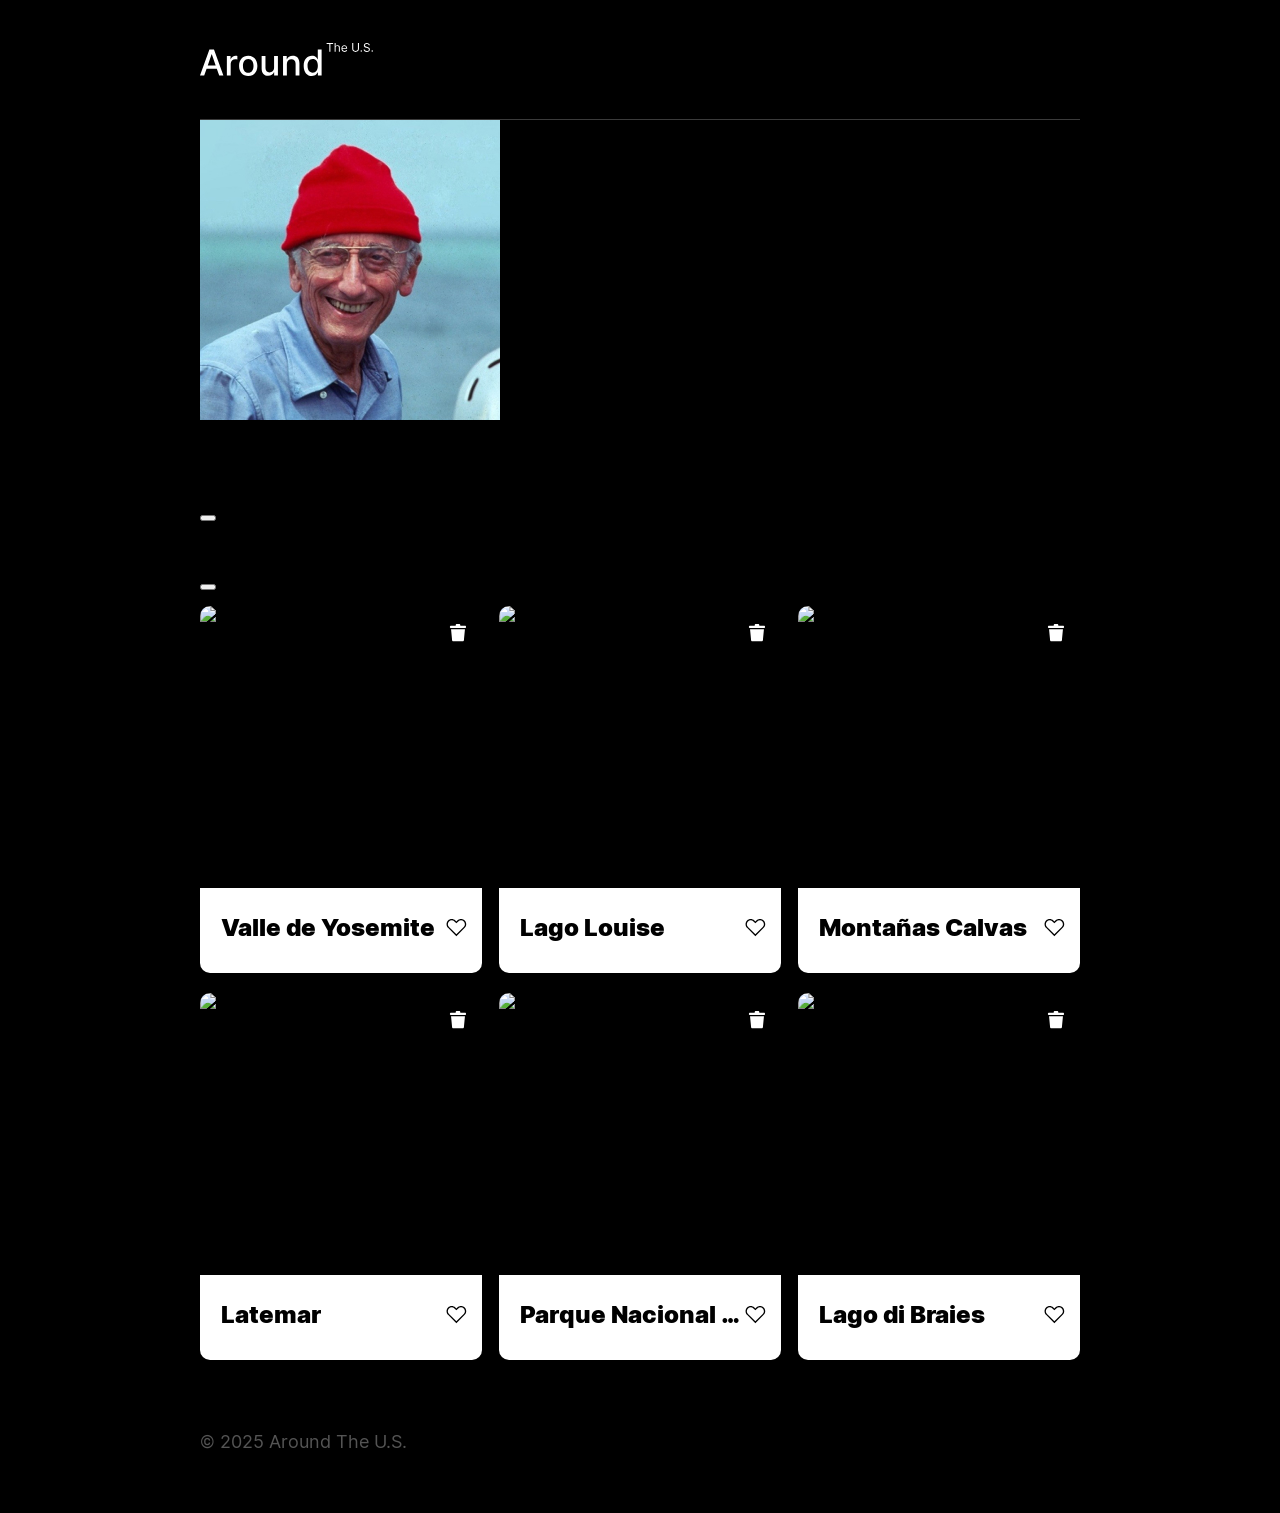
==== index.html @ 7a7fa713 "Initial commit" ====
<!DOCTYPE html>
<html lang="es">
  <head>
    <meta charset="UTF-8" />
    <meta content="width=device-width, initial-scale=1.0" name="viewport" />
    <meta content="ie=edge" http-equiv="X-UA-Compatible" />
    <title>Around The U.S.</title>
    <link href="./pages/index.css" rel="stylesheet" />
  </head>
  <body class="page">
    <div class="page__content">
      <header class="header page__section">
        <img
          alt="Logotipo Around The U.S."
          class="logo header__logo"
          src="./images/logo.svg"
        />
      </header>
      <main class="content">
        <section class="profile page__section">
          <img class="profile__image" src="./images/avatar.jpg" alt="Avatar" />
          <div class="profile__info">
            <h1 class="profile__title">Jacques Cousteau</h1>
            <button
              aria-label="Editar perfil"
              class="profile__edit-button"
              type="button"
            ></button>
            <p class="profile__description">Explorador</p>
          </div>
          <button
            aria-label="Agregar tarjeta"
            class="profile__add-button"
            type="button"
          ></button>
        </section>
        <section class="cards page__section">
          <ul class="cards__list">
            <li class="card">
              <img
                class="card__image"
                src="https://practicum-content.s3.us-west-1.amazonaws.com/web-code/moved_yosemite.jpg"
                alt="Valle de Yosemite"
              />
              <button
                aria-label="Eliminar tarjeta"
                class="card__delete-button"
                type="button"
              ></button>
              <div class="card__description">
                <h2 class="card__title">Valle de Yosemite</h2>
                <button
                  aria-label="Botón Me gusta"
                  class="card__like-button"
                  type="button"
                ></button>
              </div>
            </li>
            <li class="card">
              <img
                class="card__image"
                src="https://practicum-content.s3.us-west-1.amazonaws.com/web-code/moved_lake-louise.jpg"
                alt="Lago Louise"
              />
              <button
                aria-label="Eliminar tarjeta"
                class="card__delete-button"
                type="button"
              ></button>
              <div class="card__description">
                <h2 class="card__title">Lago Louise</h2>
                <button
                  aria-label="Botón Me gusta"
                  class="card__like-button"
                  type="button"
                ></button>
              </div>
            </li>
            <li class="card">
              <img
                class="card__image"
                src="https://practicum-content.s3.us-west-1.amazonaws.com/web-code/moved_bald-mountains.jpg"
                alt="Montañas Calvas"
              />
              <button
                aria-label="Eliminar tarjeta"
                class="card__delete-button"
                type="button"
              ></button>
              <div class="card__description">
                <h2 class="card__title">Montañas Calvas</h2>
                <button
                  aria-label="Botón Me gusta"
                  class="card__like-button"
                  type="button"
                ></button>
              </div>
            </li>
            <li class="card">
              <img
                class="card__image"
                src="https://practicum-content.s3.us-west-1.amazonaws.com/web-code/moved_latemar.jpg"
                alt="Latemar"
              />
              <button
                aria-label="Eliminar tarjeta"
                class="card__delete-button"
                type="button"
              ></button>
              <div class="card__description">
                <h2 class="card__title">Latemar</h2>
                <button
                  aria-label="Botón Me gusta"
                  class="card__like-button"
                  type="button"
                ></button>
              </div>
            </li>
            <li class="card">
              <img
                class="card__image"
                src="https://practicum-content.s3.us-west-1.amazonaws.com/web-code/moved_vanoise.jpg"
                alt="Parque Nacional de la Vanoise"
              />
              <button
                aria-label="Eliminar tarjeta"
                class="card__delete-button"
                type="button"
              ></button>
              <div class="card__description">
                <h2 class="card__title">Parque Nacional de la Vanoise</h2>
                <button
                  aria-label="Botón Me gusta"
                  class="card__like-button"
                  type="button"
                ></button>
              </div>
            </li>
            <li class="card">
              <img
                class="card__image"
                src="https://practicum-content.s3.us-west-1.amazonaws.com/web-code/moved_lago.jpg"
                alt="Lago di Braies"
              />
              <button
                aria-label="Eliminar tarjeta"
                class="card__delete-button"
                type="button"
              ></button>
              <div class="card__description">
                <h2 class="card__title">Lago di Braies</h2>
                <button
                  aria-label="Botón Me gusta"
                  class="card__like-button"
                  type="button"
                ></button>
              </div>
            </li>
          </ul>
        </section>
      </main>
      <footer class="footer page__section">
        <p class="footer__copyright">© 2025 Around The U.S.</p>
      </footer>
      <div class="popup" id="edit-popup">
        <div class="popup__content">
          <button
            aria-label="Cerrar ventana emergente"
            class="popup__close"
            type="button"
          ></button>
          <h3 class="popup__title">Editar perfil</h3>
          <form class="popup__form" id="edit-profile-form">
            <input
              class="popup__input popup__input_type_name"
              name="name"
              placeholder="Nombre"
              type="text"
            />
            <input
              class="popup__input popup__input_type_description"
              name="description"
              placeholder="Acerca de mí"
              type="text"
            />
            <button class="button popup__button" type="submit">Guardar</button>
          </form>
        </div>
      </div>
      <div class="popup" id="new-card-popup">
        <div class="popup__content">
          <button
            aria-label="Cerrar ventana emergente"
            class="popup__close"
            type="button"
          ></button>
          <h3 class="popup__title">Nuevo lugar</h3>
          <form class="popup__form" id="new-card-form">
            <input
              class="popup__input popup__input_type_card-name"
              name="place-name"
              placeholder="Título"
              required
              type="text"
            />
            <input
              class="popup__input popup__input_type_url"
              name="link"
              placeholder="Enlace a la imagen"
              required
              type="url"
            />
            <button class="button popup__button" type="submit">Crear</button>
          </form>
        </div>
      </div>
      <div class="popup" id="image-popup">
        <div class="popup__content popup__content_content_image">
          <button
            aria-label="Cerrar ventana emergente"
            class="popup__close"
            type="button"
          ></button>
          <img alt="" class="popup__image" src="#" />
          <p class="popup__caption"></p>
        </div>
      </div>
    </div>
  </body>
</html>
---- pages/index.css ----
@import url("../vendor/normalize.css");
@import url("../vendor/fonts.css");

@import url("../blocks/page.css");
@import url("../blocks/header.css");
@import url("../blocks/content.css");
@import url("../blocks/footer.css");
@import url("../blocks/profile.css");
@import url("../blocks/cards.css");
@import url("../blocks/card.css");
@import url("../blocks/popup.css");
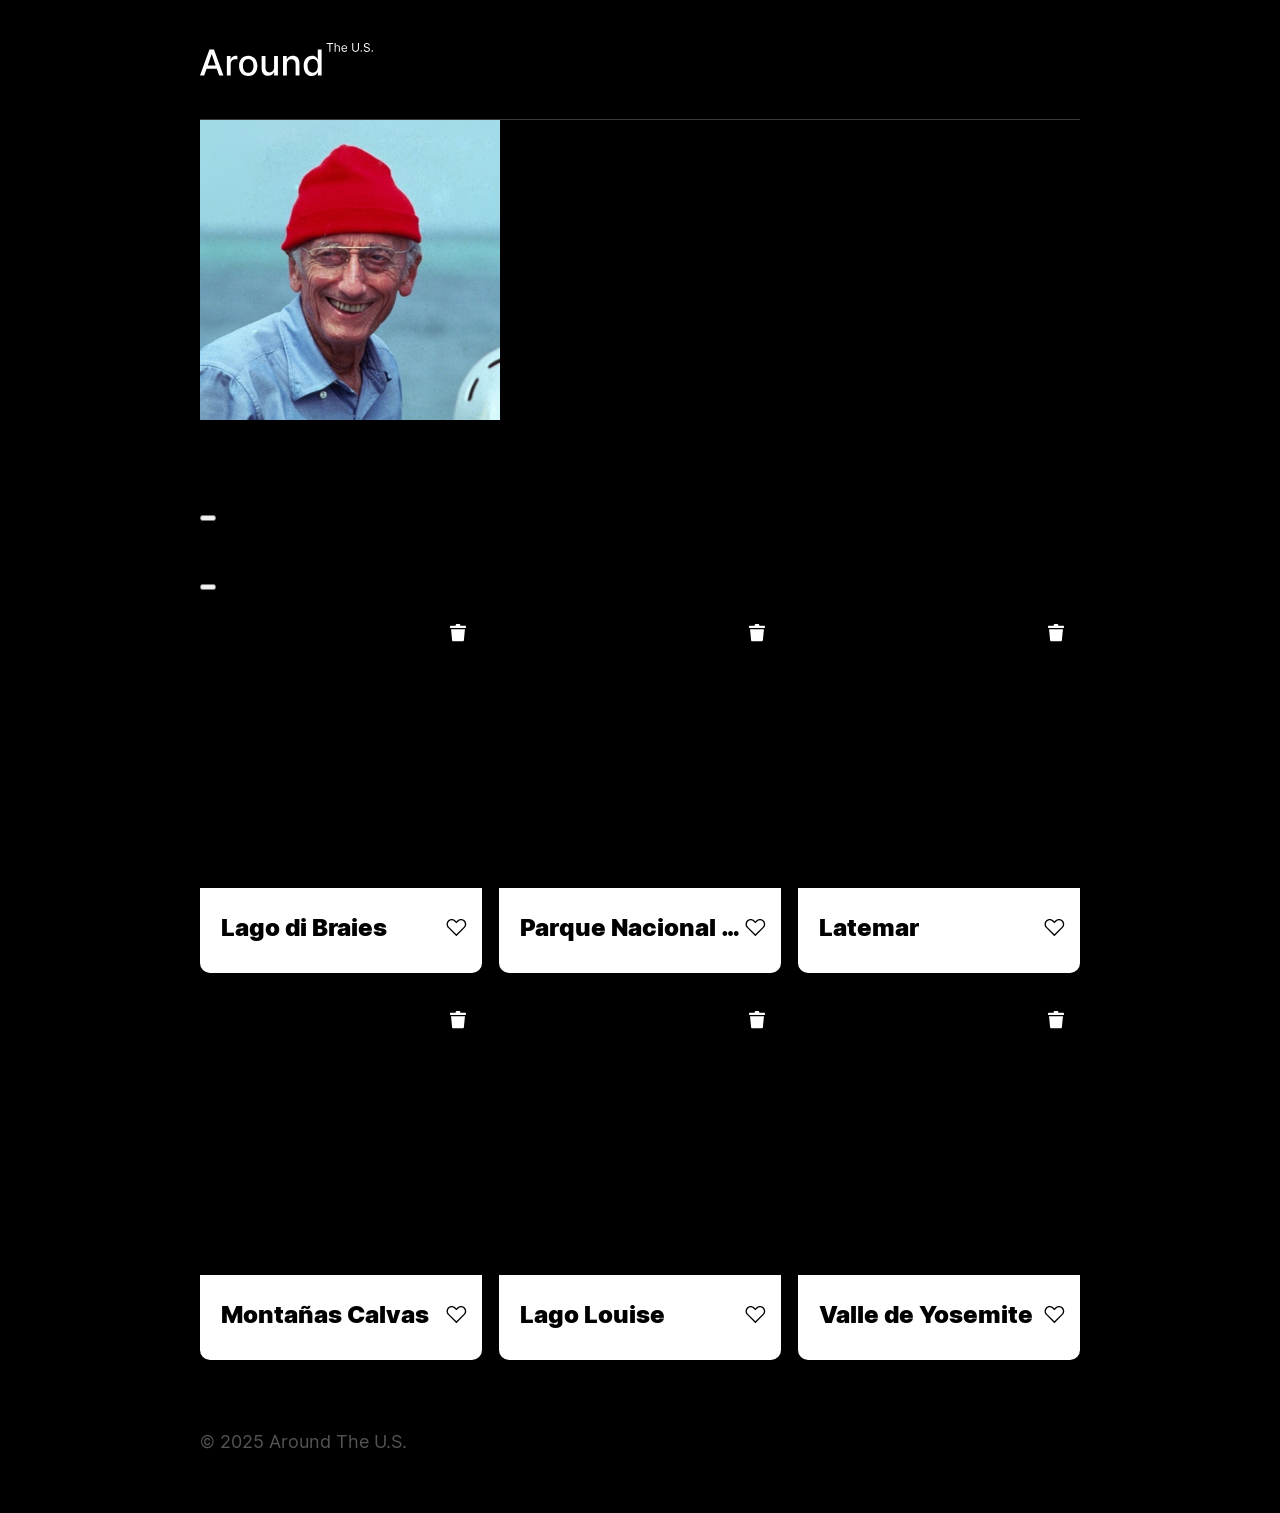
==== commit 8d2a1b87: "Se agrega funcionalidad con JS para interacción con cards" ====
--- a/index.html
+++ b/index.html
@@ -36,126 +36,28 @@
         </section>
         <section class="cards page__section">
           <ul class="cards__list">
-            <li class="card">
-              <img
-                class="card__image"
-                src="https://practicum-content.s3.us-west-1.amazonaws.com/web-code/moved_yosemite.jpg"
-                alt="Valle de Yosemite"
-              />
-              <button
-                aria-label="Eliminar tarjeta"
-                class="card__delete-button"
-                type="button"
-              ></button>
-              <div class="card__description">
-                <h2 class="card__title">Valle de Yosemite</h2>
+            <template id="template-card">
+              <li class="card">
+                <img
+                  class="card__image"
+                  src=""
+                  alt=""
+                />
                 <button
-                  aria-label="Botón Me gusta"
-                  class="card__like-button"
+                  aria-label="Eliminar tarjeta"
+                  class="card__delete-button"
                   type="button"
                 ></button>
-              </div>
-            </li>
-            <li class="card">
-              <img
-                class="card__image"
-                src="https://practicum-content.s3.us-west-1.amazonaws.com/web-code/moved_lake-louise.jpg"
-                alt="Lago Louise"
-              />
-              <button
-                aria-label="Eliminar tarjeta"
-                class="card__delete-button"
-                type="button"
-              ></button>
-              <div class="card__description">
-                <h2 class="card__title">Lago Louise</h2>
-                <button
-                  aria-label="Botón Me gusta"
-                  class="card__like-button"
-                  type="button"
-                ></button>
-              </div>
-            </li>
-            <li class="card">
-              <img
-                class="card__image"
-                src="https://practicum-content.s3.us-west-1.amazonaws.com/web-code/moved_bald-mountains.jpg"
-                alt="Montañas Calvas"
-              />
-              <button
-                aria-label="Eliminar tarjeta"
-                class="card__delete-button"
-                type="button"
-              ></button>
-              <div class="card__description">
-                <h2 class="card__title">Montañas Calvas</h2>
-                <button
-                  aria-label="Botón Me gusta"
-                  class="card__like-button"
-                  type="button"
-                ></button>
-              </div>
-            </li>
-            <li class="card">
-              <img
-                class="card__image"
-                src="https://practicum-content.s3.us-west-1.amazonaws.com/web-code/moved_latemar.jpg"
-                alt="Latemar"
-              />
-              <button
-                aria-label="Eliminar tarjeta"
-                class="card__delete-button"
-                type="button"
-              ></button>
-              <div class="card__description">
-                <h2 class="card__title">Latemar</h2>
-                <button
-                  aria-label="Botón Me gusta"
-                  class="card__like-button"
-                  type="button"
-                ></button>
-              </div>
-            </li>
-            <li class="card">
-              <img
-                class="card__image"
-                src="https://practicum-content.s3.us-west-1.amazonaws.com/web-code/moved_vanoise.jpg"
-                alt="Parque Nacional de la Vanoise"
-              />
-              <button
-                aria-label="Eliminar tarjeta"
-                class="card__delete-button"
-                type="button"
-              ></button>
-              <div class="card__description">
-                <h2 class="card__title">Parque Nacional de la Vanoise</h2>
-                <button
-                  aria-label="Botón Me gusta"
-                  class="card__like-button"
-                  type="button"
-                ></button>
-              </div>
-            </li>
-            <li class="card">
-              <img
-                class="card__image"
-                src="https://practicum-content.s3.us-west-1.amazonaws.com/web-code/moved_lago.jpg"
-                alt="Lago di Braies"
-              />
-              <button
-                aria-label="Eliminar tarjeta"
-                class="card__delete-button"
-                type="button"
-              ></button>
-              <div class="card__description">
-                <h2 class="card__title">Lago di Braies</h2>
-                <button
-                  aria-label="Botón Me gusta"
-                  class="card__like-button"
-                  type="button"
-                ></button>
-              </div>
-            </li>
+                <div class="card__description">
+                  <h2 class="card__title"></h2>
+                  <button
+                    aria-label="Botón Me gusta"
+                    class="card__like-button"
+                    type="button"
+                  ></button>
+                </div>
+              </li>
+            </template>
           </ul>
         </section>
       </main>
@@ -226,5 +128,6 @@
         </div>
       </div>
     </div>
+    <script src="./scripts/index.js"></script>
   </body>
 </html>
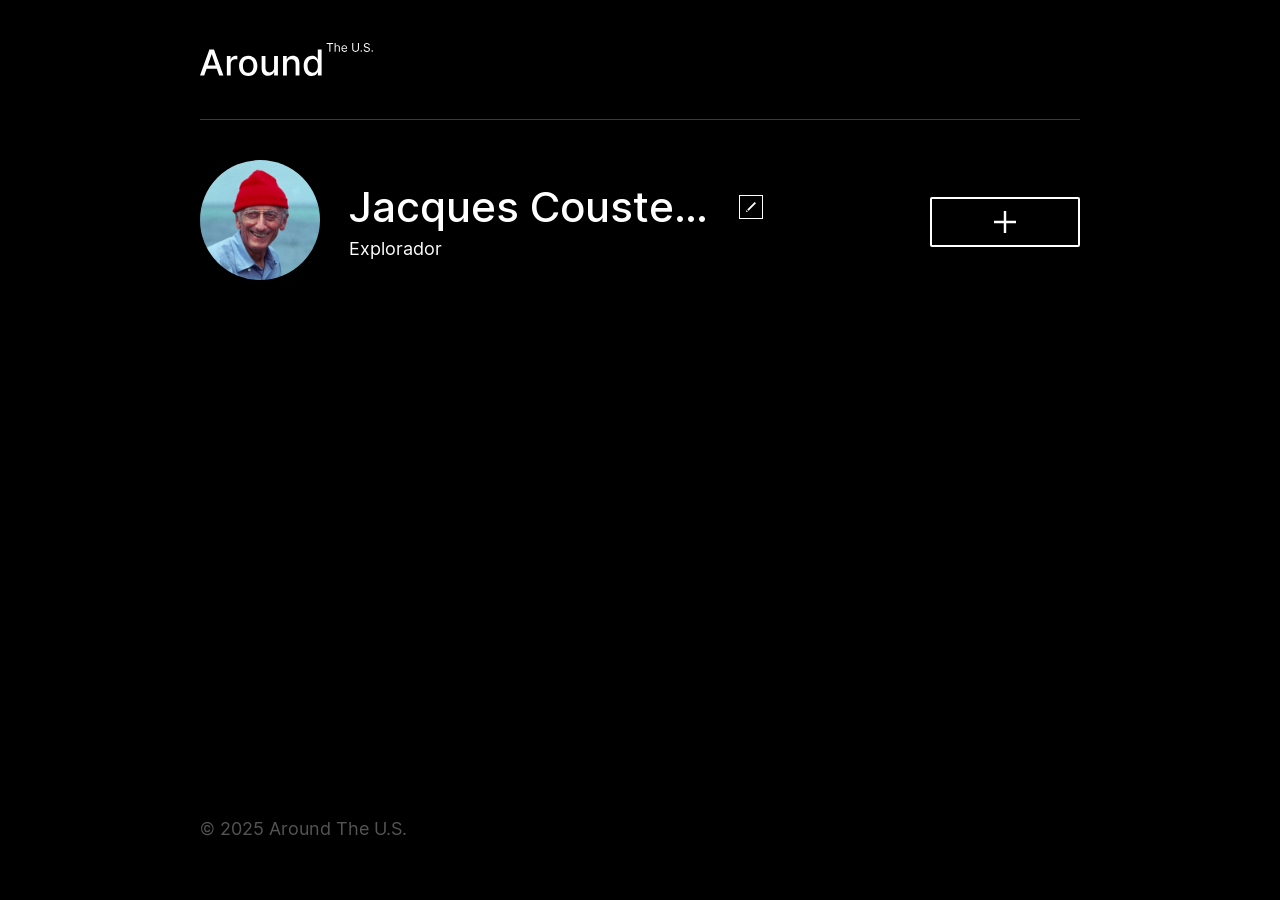
==== commit 92d9afe2: "Se integran consultas al servidor" ====
--- a/index.html
+++ b/index.html
@@ -18,7 +18,10 @@
       </header>
       <main class="content">
         <section class="profile page__section">
-          <img class="profile__image" src="./images/avatar.jpg" alt="Avatar" />
+          <div class="profile__avatar-container">
+            <img class="profile__image" src="./images/avatar.jpg" alt="Avatar" />
+            <img class="profile__image-edit" src="./images/edit-icon.svg" alt="Editar avatar" />
+          </div>
           <div class="profile__info">
             <h1 class="profile__title">Jacques Cousteau</h1>
             <button
@@ -78,13 +81,44 @@
               name="name"
               placeholder="Nombre"
               type="text"
+              minlength="2"
+              maxlength="40"
+              required
             />
+            <span class="name-input-error popup__input-error"></span>
             <input
               class="popup__input popup__input_type_description"
               name="description"
               placeholder="Acerca de mí"
               type="text"
+              minlength="2"
+              maxlength="200"
+              required
             />
+            <span class="description-input-error popup__input-error"></span>
+            <button class="button popup__button" type="submit" disabled>Guardar</button>
+          </form>
+        </div>
+      </div>
+      <div class="popup" id="edit-avatar-popup">
+        <div class="popup__content">
+          <button
+            aria-label="Cerrar ventana emergente"
+            class="popup__close"
+            type="button"
+          ></button>
+          <h3 class="popup__title">Cambiar foto de  perfil</h3>
+          <form class="popup__form" id="edit-avatar-form">
+            <input
+              class="popup__input popup__input_type_avatar"
+              name="avatar"
+              placeholder="Enlace a la imagen"
+              type="url"
+              minlength="2"
+              maxlength="200"
+              required
+            />
+            <span class="avatar-input-error popup__input-error"></span>
             <button class="button popup__button" type="submit">Guardar</button>
           </form>
         </div>
@@ -104,7 +138,10 @@
               placeholder="Título"
               required
               type="text"
+              minlength="2"
+              maxlength="30"
             />
+            <span class="place-name-input-error popup__input-error"></span>
             <input
               class="popup__input popup__input_type_url"
               name="link"
@@ -112,7 +149,8 @@
               required
               type="url"
             />
-            <button class="button popup__button" type="submit">Crear</button>
+            <span class="link-input-error popup__input-error"></span>
+            <button class="button popup__button" type="submit" disabled>Crear</button>
           </form>
         </div>
       </div>
@@ -128,6 +166,17 @@
         </div>
       </div>
     </div>
-    <script src="./scripts/index.js"></script>
+    <div class="popup" id="delete-popup">
+      <div class="popup__content">
+        <button
+          aria-label="Cerrar ventana emergente"
+          class="popup__close"
+          type="button"
+        ></button>
+        <h3 class="popup__title">¿Estás seguro/a?</h3>
+        <button class="button popup__button">Si</button>
+      </div>
+    </div>
+    <script type="module" src="./scripts/index.js"></script>
   </body>
 </html>
